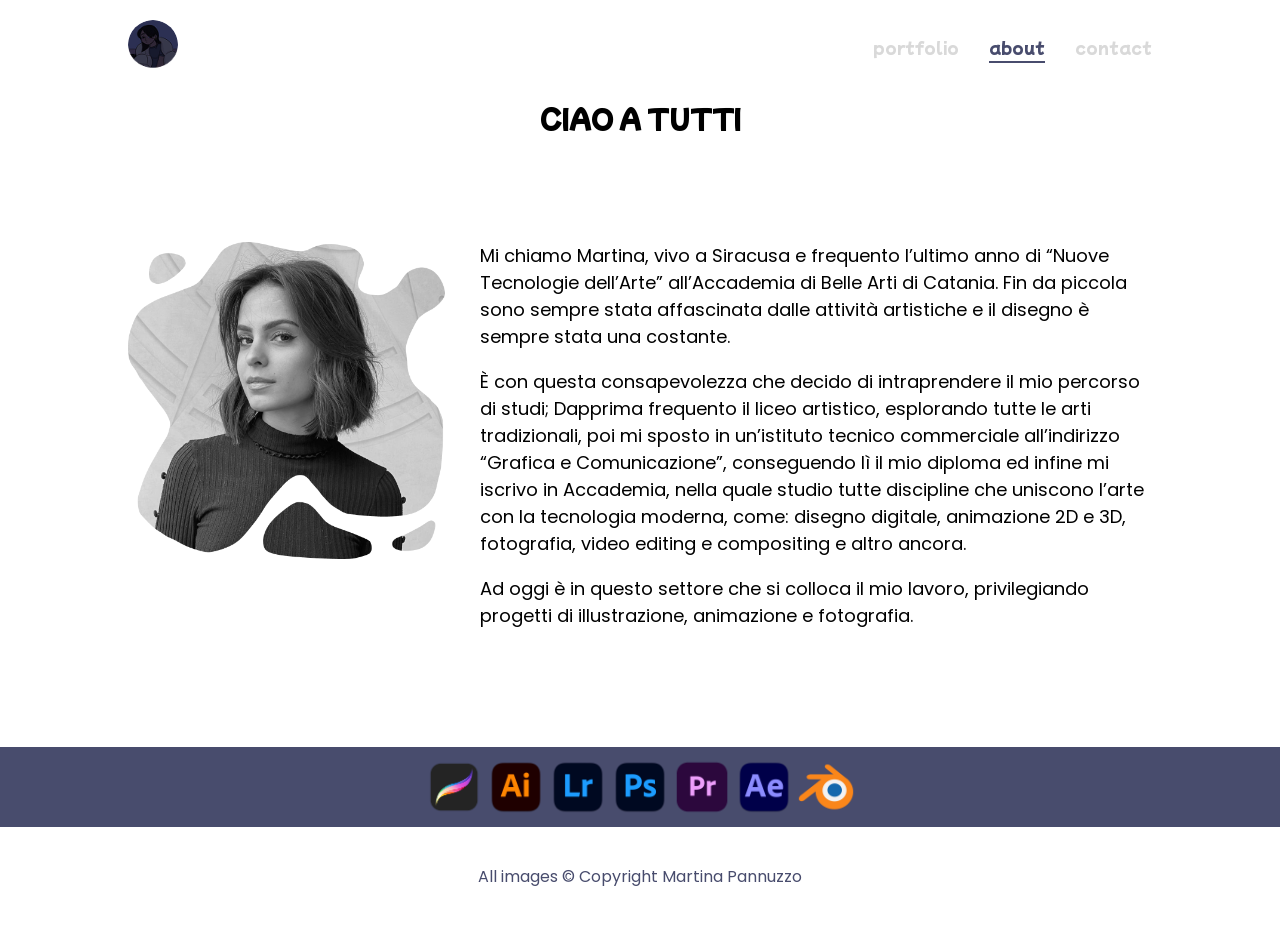
==== about.html @ f5875b60 "Initial commit" ====
<!DOCTYPE html>
<html lang="en">
<head>
    <meta charset="UTF-8">
    <meta name="viewport" content="width=device-width, initial-scale=1.0">
    <link rel="preconnect" href="https://fonts.googleapis.com">
    <link rel="preconnect" href="https://fonts.gstatic.com" crossorigin>
    <link href="https://fonts.googleapis.com/css2?family=Poppins:ital,wght@0,100;0,200;0,300;0,400;0,500;0,600;0,700;0,800;0,900;1,100;1,200;1,300;1,400;1,500;1,600;1,700;1,800;1,900&display=swap" rel="stylesheet">
    <link rel="preconnect" href="https://fonts.googleapis.com">
    <link rel="preconnect" href="https://fonts.gstatic.com" crossorigin>
    <link href="https://fonts.googleapis.com/css2?family=Marcellus&family=Mochiy+Pop+One&display=swap" rel="stylesheet">
    <title>Sezione Fotografia</title>
    <link rel="stylesheet" href="style.css">
</head>
<body>
    <header>
        <nav class="navbar">
            <div class="logo">
                <img src="img/immagine logo.png" alt="logo porfolio">
            </div>

            <input type="checkbox" id="menu-toggle" class="menu-toggle">
            
            <label for="menu-toggle" class="hamburger">
                <img src="img/hamburger menu.png" alt="apri menu" class="menu-open">
                <img src="img/close menu.png" alt="chiudi menu" class="menu-close">
            </label>

            <ul class="nav-links">
                <li><a href="index.html">portfolio</a></li>
                <li><a href="about.html" class="active">about</a></li>
                <li><a href="contact.html">contact</a></li>
            </ul>
        </nav>
    </header>

    <main>
        <div class="container">
            <div class="progect">
              <h1>CIAO A TUTTI</h1>
            </div>

            <div class="side-element">
              <img src="img/foto about.png" alt="foto mia">

              <div class="side-text">
                 <p>Mi chiamo Martina, vivo a Siracusa e frequento l’ultimo anno di “Nuove Tecnologie dell’Arte” all’Accademia di Belle Arti di Catania. Fin da piccola sono sempre stata affascinata dalle attività artistiche e il disegno è sempre stata una costante.</p>
                 <p>È con questa consapevolezza che decido di intraprendere il mio percorso di studi; Dapprima frequento il liceo artistico, esplorando tutte le arti tradizionali, poi mi sposto in un’istituto tecnico commerciale all’indirizzo “Grafica e Comunicazione”, conseguendo lì il mio diploma ed infine mi iscrivo in Accademia, nella quale studio tutte discipline che uniscono l’arte con la tecnologia moderna, come: disegno digitale, animazione 2D e 3D, fotografia, video editing e compositing e altro ancora.</p>
                 <p>Ad oggi è in questo settore che si colloca il mio lavoro, privilegiando progetti di illustrazione, animazione e fotografia.</p>
               </div>
            </div>
        </div>
        

        <div class="icon-gallery">
            <img src="img/procreate.png" alt="icona Procreate">
            <img src="img/illustrator.png" alt="icona Illustrator">
            <img src="img/lightroom.png" alt="icona Lightroom">
            <img src="img/photoshop.png" alt="icona Photoshop">
            <img src="img/premiere.png" alt="icona Premiere">
            <img src="img/after effect.png" alt="icona After Effect">
            <img src="img/blender.png" alt="icona blender">
        </div>
    </main>

    <footer>
        <h6>All images © Copyright Martina Pannuzzo</h6>
    </footer>
</body>
</html>
---- style.css ----
/*IMPOSTAZIONI BASE*/
body {
    margin: 0;
    padding: 0;
    width: 100%;
    height: 100%;
    box-sizing: border-box;
    font-family: "Poppins", serif;
    font-weight: 400;
    background-color: #ffffff;
    text-align: left;
}

.container {
    padding-left: 10%;
    padding-right: 10%;
    padding-top: 50px;
}

/*IMPOSTAZIONI TITOLI E TESTI*/

.introdaction {
    margin-top: 90px;
    margin-bottom: 106px;
}

.introdaction p {
    max-width: 65ch; /*imposta la lunghezza ideale del paragrafo a 65 caratteri per una maggiore leggibilità*/
    font-size: 18px;
    margin-block-start: 0px;
    margin-block-end: 0px;
}

h1 {
    font-family: "Mochiy Pop One", sans-serif;
    font-size: 25px;
    margin-bottom: 10px;
}

.progect{
    text-align: center;
    margin-block-start: 50px;
    margin-block-end: 106px;
}

H2{
    font-size: 16px;
}

p{
    max-width: 65ch;
    font-size: 18px;
    margin-block-start: 40px;
    margin-block-end: 40px;
}

.text{
    margin-block-start: 1em;
    margin-block-end: 1em;
}

h6{
    font-size: 16px;
    font-weight: normal;
    text-align: center;
    color: #484C6D;
}

/*BARRA DI NAVIGAZIONE DESKTOP*/
.navbar {
    background-color: white;
    display: flex;
    justify-content: space-between;
    align-items: center;
    padding: 19px 10%;
    position: fixed;
    top: 0;
    left: 0;
    width: 80%;
    z-index: 1000; /*per averla sempre in primo piano*/
}

.logo img {
    width: 50px;
    border-radius: 50%;
}

.nav-links {
    display: flex;
    list-style: none; /*toglie la lista puntata*/
    gap: 30px;
}

.nav-links a {
    text-decoration: none; /*toglie la sottolineatura*/
    color: #d9d9d9;
    font-family: "Mochiy Pop One", sans-serif;
}
.nav-links a:hover{
    color: #484C6D;
}

.nav-links a.active{
    color: #484C6D;
    border-bottom: #484C6D 2px solid;
    padding-bottom: 2px;
}


.menu-toggle, .hamburger {
    display: none; /*nasconde il checkbox e l'hamburger menu nella versione desktop */
}

/*IMMAGINI DELLE SEZIONI DEL PORTFOLIO*/
.gallery {
    display: flex;
    justify-content: center;
    flex-wrap: wrap;
    gap: 40px;
}

.card {
    text-decoration: none;
    color: white;
    position: relative;
    width: 31%;
}

.image-wrapper {
    position: relative;
    width: 100%;
}

.img-front { /*sarà l'immagine di partenza*/
    width: 100%;
    display: block;
}

.img-back { /*sarà l'immagine che viene mostrata successivamente, infatti inizialmente è ad opacità 0*/
    position: absolute;
    top: 0;
    left: 0;
    width: 100%;
    opacity: 0; 
}

.image-wrapper span { /*viene utilizzato lo span per far salire il testo in primo piano rispetto le immagini*/
    position: absolute;
    top: 50%;
    left: 50%;
    transform: translate(-50%, -50%);
    font-family: "Mochiy Pop One", sans-serif;
    font-size: 15px;
    pointer-events: none; /*Il testo non blocca il click*/
}

.card:hover .img-front { opacity: 0; } /*viene nascosta la prima immagine e viene mostrata la seconda*/
.card:hover .img-back { opacity: 1; }

/*VIDEO E FRAME ANIMAZIONE 3D*/
video{
    width: 100%;
    height: auto;
}

.gallery-video {
    display: flex;
    justify-content: center;
    flex-wrap: wrap;
    gap: 20px;
}

.frame-video{
    width: 32%;
    height: auto;
}

/*GALLERY ILLUSTRAZIONE*/
.inktober-draws{
    margin-top: 40px;
    margin-bottom: 40px;
}
.illustration-gallery{
    display: flex;
    justify-content: center;
    flex-wrap: wrap;
    gap: 32px;
}

.illustration-gallery-item{
    text-align: center;
    width: 23%;
}

.illustration-gallery-item img{
    width: 100%;
    cursor: pointer;
}

.illustration-gallery-item a{
    text-decoration: none;
    color: black;
}

.illustration-gallery-item p{
    margin-block-start: 20px;
    margin-block-end: 0px;
}

/*GALLERY FOTOGRAFIA*/
.foto-gallery{
    display: flex;
    justify-content: center;
    flex-wrap: wrap;
    gap: 32px;
}

.foto-gallery img{
    width: 23%;
}

/*IMMAGINE AFFIANCATA A TESTO*/
.side-element{
    justify-content: center;
    display: flex;
    gap: 35px;
}

.side-element img{
    width: 31%;
    height: 31%;
}

.side-text p{
    margin-block-start: 0px;
    margin-bottom: 1em;
}

.contact-icon{
    display: flex;
    gap: 25px;
    align-items: center;
    margin-bottom: 15px;
}

.contact-icon p{
    margin-block-start: 0px;
    margin-block-end: 0px;
    color: #484C6D;
}

/*GALLERY ICONE*/
.icon-gallery {
    display: flex;
    justify-content: center;
    flex-wrap: wrap;
    gap: 2px;
    background-color: #484C6D;
    padding-top: 10px;
    padding-bottom: 10px;
    margin-top: 100px;
}

.icon-gallery img, .contact-icon img{
    width: 60px;
    height: auto;
}

/*RESPONSIVE (VERSIONE MOBILE)*/
@media (max-width: 750px) {
    .hamburger {
        display: block;
        cursor: pointer;
        z-index: 100;
    }

    .menu-close { display: none;}

    /*MENU CHE APPARE QUANDO VIENE CLICCATA L'ICONA*/
    .nav-links {
        display: none; /*Nascosto di base*/
        flex-direction: column;
        justify-content: center;
        align-items: center;
        gap: 85px;
        position: fixed;
        top: 0;
        left: 0;
        width: 100%;
        height: 100%;
        background: #484C6D;
        padding: 0;
        margin: 0;
        overflow: hidden; /*la pagina sotto non può essere scrollata quando il menu è aperto e questo evita degli errori di spazi nel riquadro*/
    }

    .nav-links a.active{
    color: white;
    border-bottom: white 2px solid;
    padding-bottom: 2px;
}

    /*logica del checkbox*/
    .menu-toggle:checked ~ .nav-links {
        display: flex;
    }

    .menu-toggle:checked ~ .hamburger .menu-open { display: none; }
    .menu-toggle:checked ~ .hamburger .menu-close { display: block; }

    .card{
      width: 100%;  
    }

    .progect{
       text-align: center;
       margin-block-start: 90px;
       margin-block-end: 60px;
    }

    .gallery,.illustration-gallery,.foto-gallery, .side-element {
        flex-direction: column;
        align-items: center;
    }

    .gallery-video {
        flex-direction: column;
        align-items: center;
        gap: 40px;
    }

    .illustration-gallery-item{
        text-align: center;
        width: 100%;
    }

    .foto-gallery img{
        width: 100%;
    }
    
    .frame-video{
       width: 100%;
       height: auto;
    }

    .icon-gallery{
        margin-top: 50px;
        gap: 15px;
        flex-wrap: wrap;
        padding-top: 20px;
        padding-bottom: 20px;
        padding-left: 40px;
        padding-right: 40px;
    }

    .side-element img{
        width: 100%;
    }
    .contact-icon img{
        width: 30px;
    }
    
    .contact-icon p{
        font-size: 16px;
    }

    .container{
        padding-left: 15%;
        padding-right: 15%;
    }

    h1{
        font-size: 22px;
    }
}
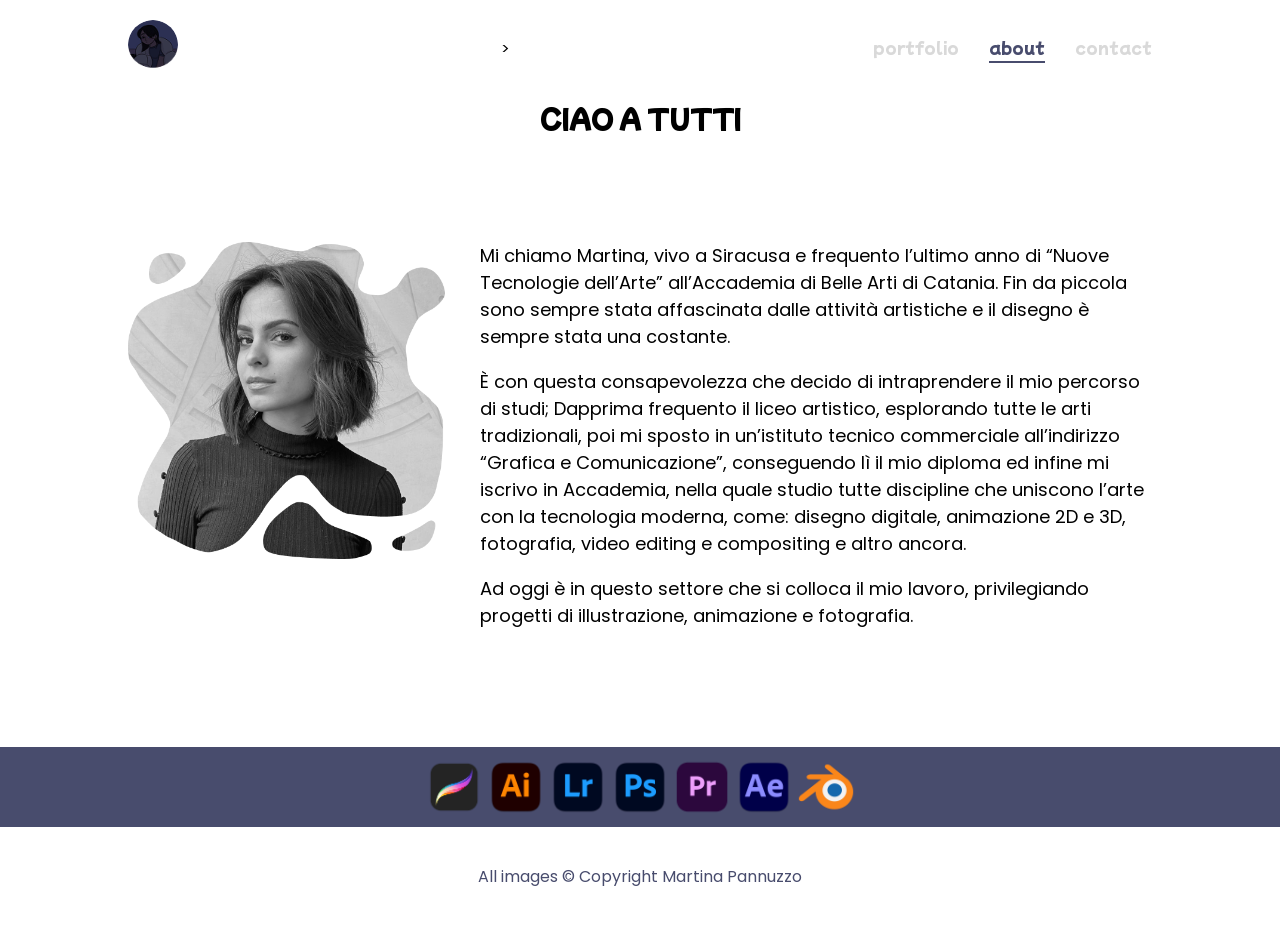
==== commit a25178f9: "logo che porta alla home" ====
--- a/about.html
+++ b/about.html
@@ -16,8 +16,10 @@
     <header>
         <nav class="navbar">
             <div class="logo">
-                <img src="img/immagine logo.png" alt="logo porfolio">
-            </div>
+                <a href="index.html">
+                    <img src="img/immagine logo.png" alt="logo porfolio">
+                </a>
+            </div>>
 
             <input type="checkbox" id="menu-toggle" class="menu-toggle">
             
--- a/style.css
+++ b/style.css
@@ -294,11 +294,15 @@
         overflow: hidden; /*la pagina sotto non può essere scrollata quando il menu è aperto e questo evita degli errori di spazi nel riquadro*/
     }
 
+    .nav-links a:hover{
+     color: #484C6D;
+    }
+
     .nav-links a.active{
-    color: white;
-    border-bottom: white 2px solid;
-    padding-bottom: 2px;
-}
+     color: white;
+     border-bottom: white 2px solid;
+     padding-bottom: 2px;
+    }
 
     /*logica del checkbox*/
     .menu-toggle:checked ~ .nav-links {
